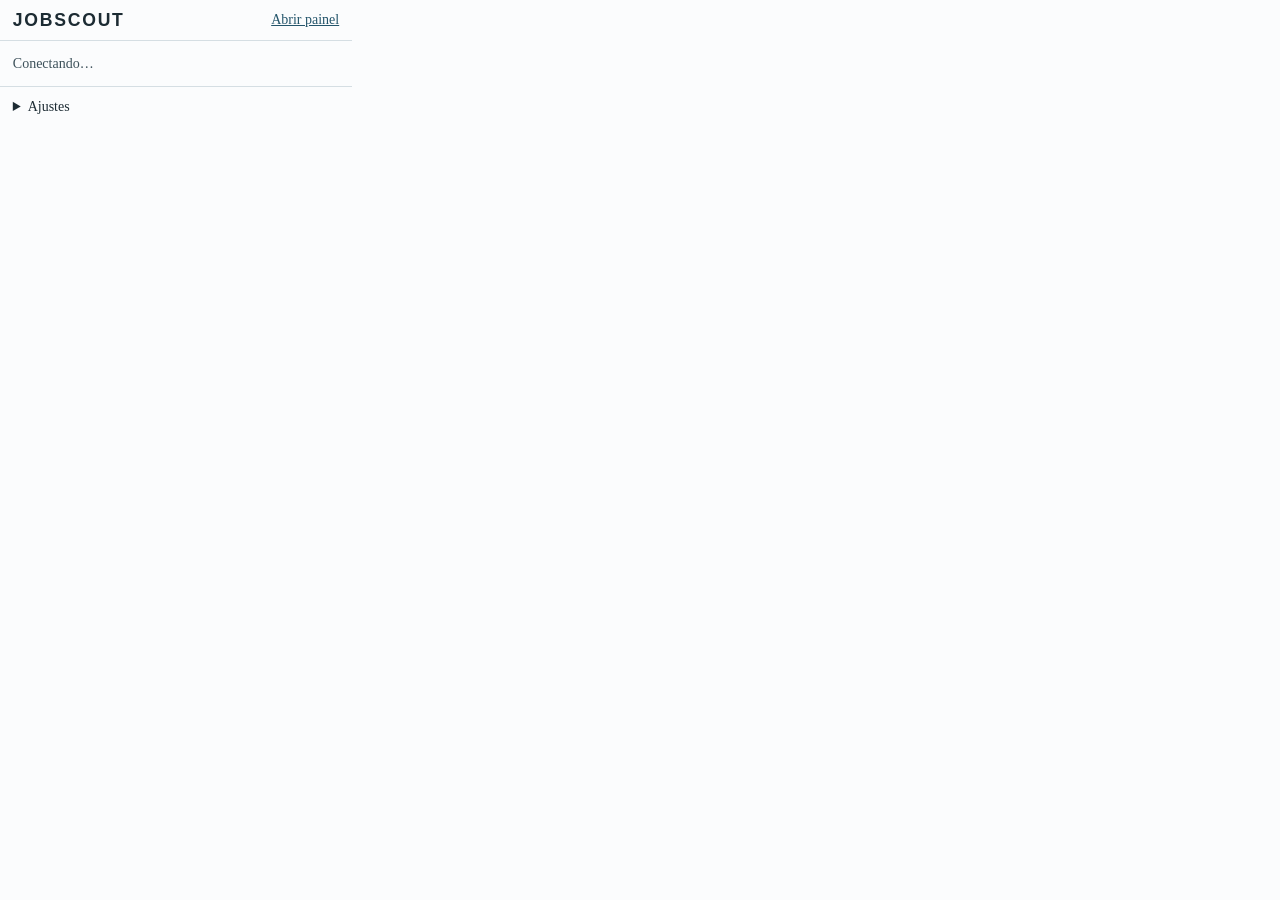
==== extension/popup.html @ 82a4792a "Reconstruir o JobScout como assistente de candidaturas com overlay. Rascunhos aprovados antes de gra" ====
<!DOCTYPE html>
<html lang="pt-BR">
<head>
  <meta charset="utf-8">
  <title>JobScout</title>
  <style>
    :root { --ink: #1c2b33; --paper: #fbfcfd; --cabinet: #24556b; --stamp: #c5362b; --ok: #2f6d4a; --rule: #d5dee3; --muted: #3d515a; }
    @media (prefers-color-scheme: dark) {
      :root { --ink: #dbe6eb; --paper: #172329; --cabinet: #6fa9c4; --stamp: #ef7a6f; --ok: #7cc79b; --rule: #2a3a43; --muted: #9fb3bd; }
    }
    body { margin: 0; width: 22rem; font: 14px/1.4 Georgia, serif; color: var(--ink); background: var(--paper); }
    header { display: flex; justify-content: space-between; align-items: center; padding: 0.6rem 0.8rem; border-bottom: 1px solid var(--rule); }
    h1 { margin: 0; font: 600 1.1rem "Arial Narrow", sans-serif; letter-spacing: 0.1em; text-transform: uppercase; }
    a { color: var(--cabinet); }
    ol { list-style: none; margin: 0; padding: 0; max-height: 22rem; overflow: auto; }
    li { padding: 0.55rem 0.8rem; border-bottom: 1px solid var(--rule); }
    .kind { font: 600 0.8rem "Arial Narrow", sans-serif; letter-spacing: 0.1em; text-transform: uppercase; color: var(--cabinet); }
    .title { display: block; margin: 0.1rem 0 0.35rem; overflow-wrap: anywhere; }
    button { border: 0; padding: 0.25rem 0.6rem; font: 600 0.85rem "Arial Narrow", sans-serif; cursor: pointer; color: #fff; background: var(--ok); }
    button.no { background: transparent; color: var(--stamp); box-shadow: inset 0 0 0 1px var(--stamp); }
    .err { color: var(--stamp); }
    .empty, .muted { color: var(--muted); padding: 0.8rem; margin: 0; }
    details { padding: 0.6rem 0.8rem; border-top: 1px solid var(--rule); }
    label { display: block; margin-top: 0.4rem; }
    input[type=url] { width: 100%; box-sizing: border-box; }
  </style>
</head>
<body>
  <header>
    <h1>JobScout</h1>
    <a href="#" id="open-panel">Abrir painel</a>
  </header>
  <p class="muted" id="status">Conectando…</p>
  <ol id="list"></ol>
  <details>
    <summary>Ajustes</summary>
    <label>Endereço do JobScout <input type="url" id="backend"></label>
    <label><input type="checkbox" id="autofill"> Preencher campos padrão (nome, e-mail, telefone…)</label>
    <p class="muted">Respostas abertas sempre passam pelo rascunho. O botão Enviar é sempre seu.</p>
  </details>
  <script src="popup.js"></script>
</body>
</html>
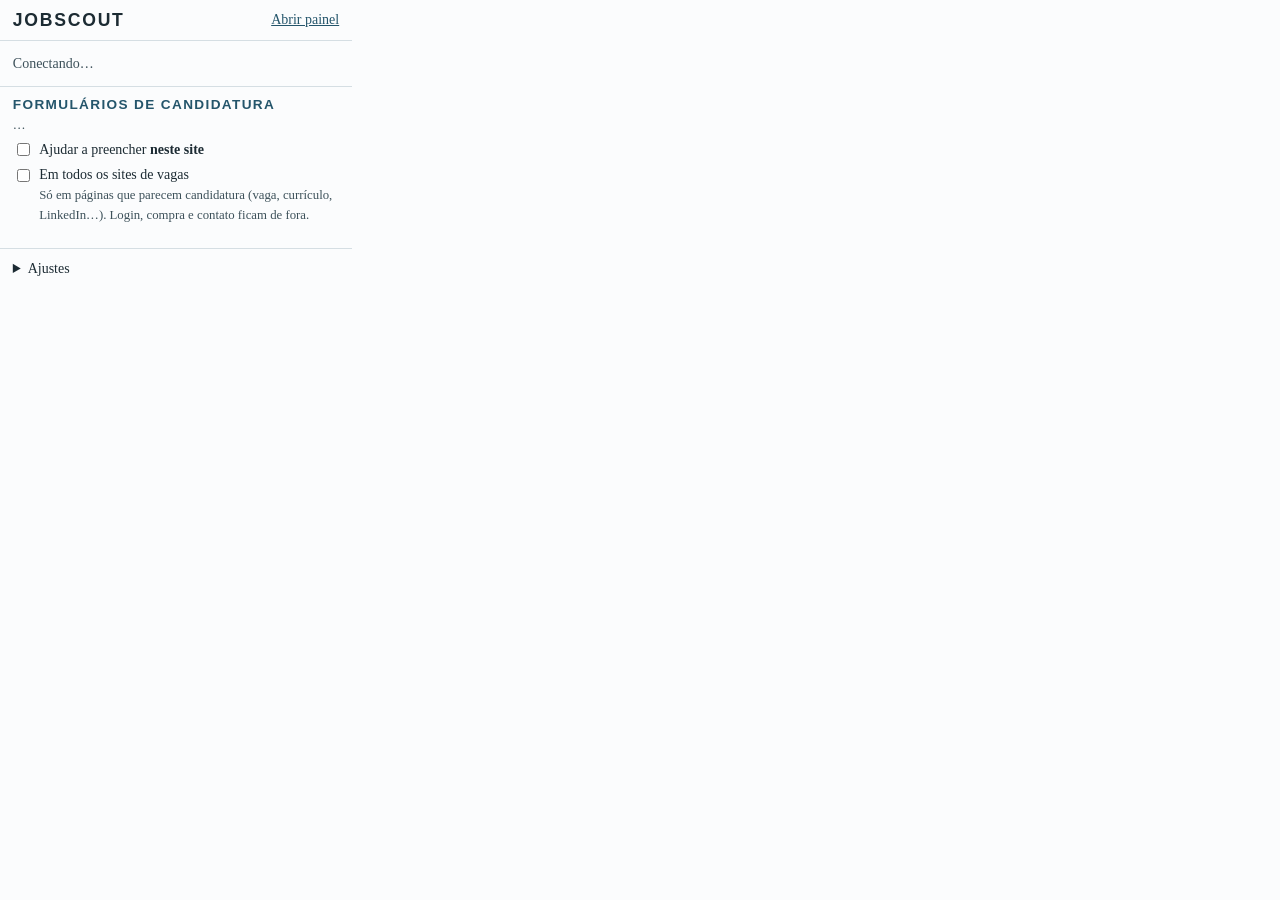
==== commit ca5ae35d: "Acompanhamento de candidaturas, busca de vagas e formulários em qualquer site Candidatura e formulár" ====
--- a/extension/popup.html
+++ b/extension/popup.html
@@ -23,6 +23,15 @@
     details { padding: 0.6rem 0.8rem; border-top: 1px solid var(--rule); }
     label { display: block; margin-top: 0.4rem; }
     input[type=url] { width: 100%; box-sizing: border-box; }
+    .forms { padding: 0.6rem 0.8rem; border-top: 1px solid var(--rule); }
+    .forms h2 { margin: 0 0 0.3rem; font: 600 0.85rem "Arial Narrow", sans-serif; letter-spacing: 0.1em; text-transform: uppercase; color: var(--cabinet); }
+    .flag { display: flex; gap: 0.4rem; align-items: flex-start; margin-top: 0.35rem; }
+    .flag input { margin-top: 0.2rem; }
+    .small { font-size: 0.8rem; padding: 0; }
+    .forms .muted { padding: 0; }
+    .sites { list-style: none; margin: 0.4rem 0 0; padding: 0; }
+    .sites li { display: flex; justify-content: space-between; align-items: center; padding: 0.15rem 0; border: 0; font-size: 0.85rem; }
+    .sites button { padding: 0 0.4rem; }
   </style>
 </head>
 <body>
@@ -32,10 +41,19 @@
   </header>
   <p class="muted" id="status">Conectando…</p>
   <ol id="list"></ol>
+  <section class="forms">
+    <h2>Formulários de candidatura</h2>
+    <p class="muted small" id="forms-here">…</p>
+    <label class="flag"><input type="checkbox" id="forms-site"> <span>Ajudar a preencher <strong id="forms-host">neste site</strong></span></label>
+    <label class="flag"><input type="checkbox" id="forms-all"> <span>Em todos os sites de vagas<br><span class="muted small">Só em páginas que parecem candidatura (vaga, currículo, LinkedIn…). Login, compra e contato ficam de fora.</span></span></label>
+    <ul class="sites" id="forms-sites"></ul>
+    <p class="err" id="forms-error"></p>
+  </section>
   <details>
     <summary>Ajustes</summary>
     <label>Endereço do JobScout <input type="url" id="backend"></label>
     <label><input type="checkbox" id="autofill"> Preencher campos padrão (nome, e-mail, telefone…)</label>
+    <label><input type="checkbox" id="suggestions"> Sugerir respostas ao lado das perguntas (você clica em Usar)</label>
     <p class="muted">Respostas abertas sempre passam pelo rascunho. O botão Enviar é sempre seu.</p>
   </details>
   <script src="popup.js"></script>
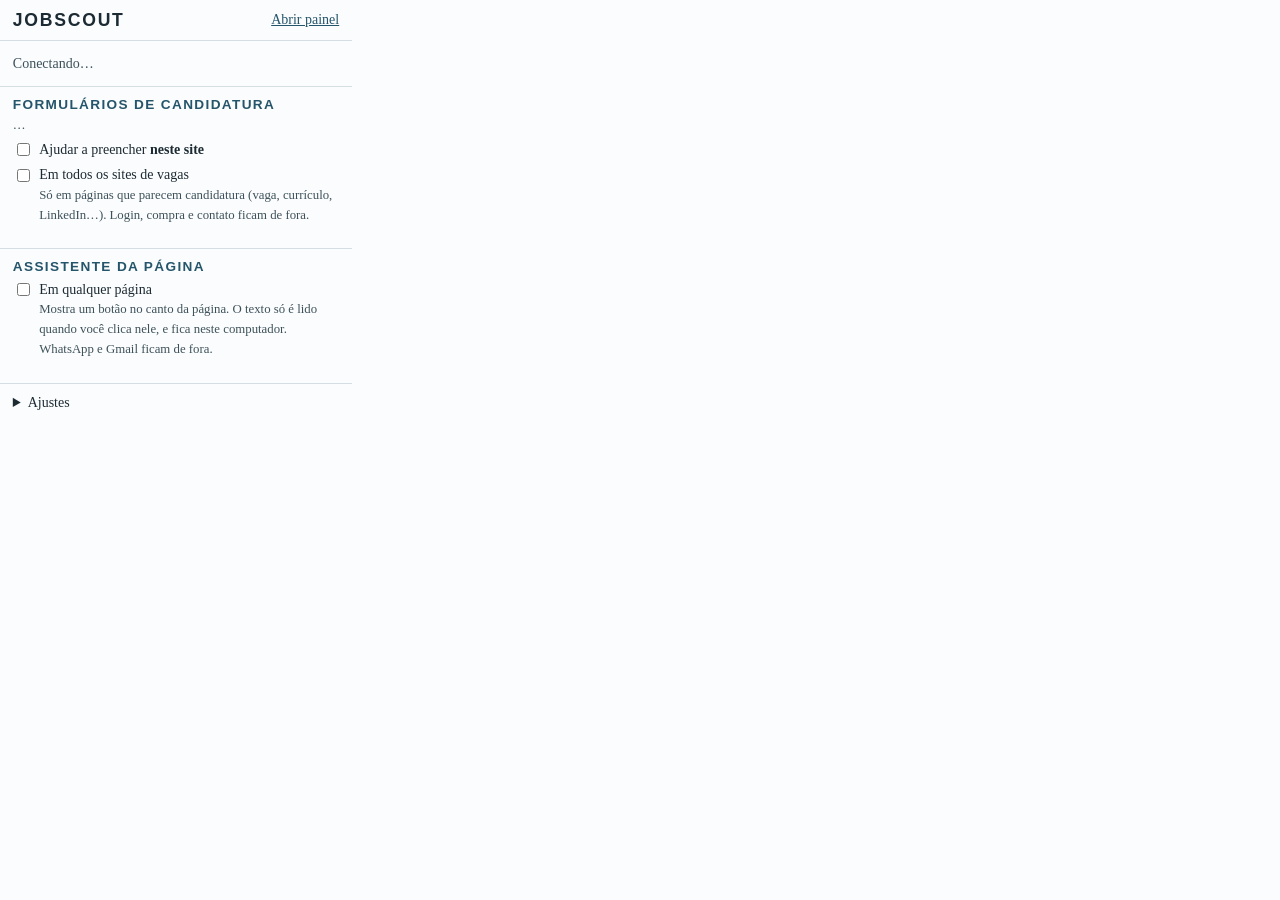
==== commit 80e3fc55: "Adição de freelas" ====
--- a/extension/popup.html
+++ b/extension/popup.html
@@ -49,6 +49,11 @@
     <ul class="sites" id="forms-sites"></ul>
     <p class="err" id="forms-error"></p>
   </section>
+  <section class="forms">
+    <h2>Assistente da página</h2>
+    <label class="flag"><input type="checkbox" id="assist-any"> <span>Em qualquer página<br><span class="muted small">Mostra um botão no canto da página. O texto só é lido quando você clica nele, e fica neste computador. WhatsApp e Gmail ficam de fora.</span></span></label>
+    <p class="err" id="assist-error"></p>
+  </section>
   <details>
     <summary>Ajustes</summary>
     <label>Endereço do JobScout <input type="url" id="backend"></label>
